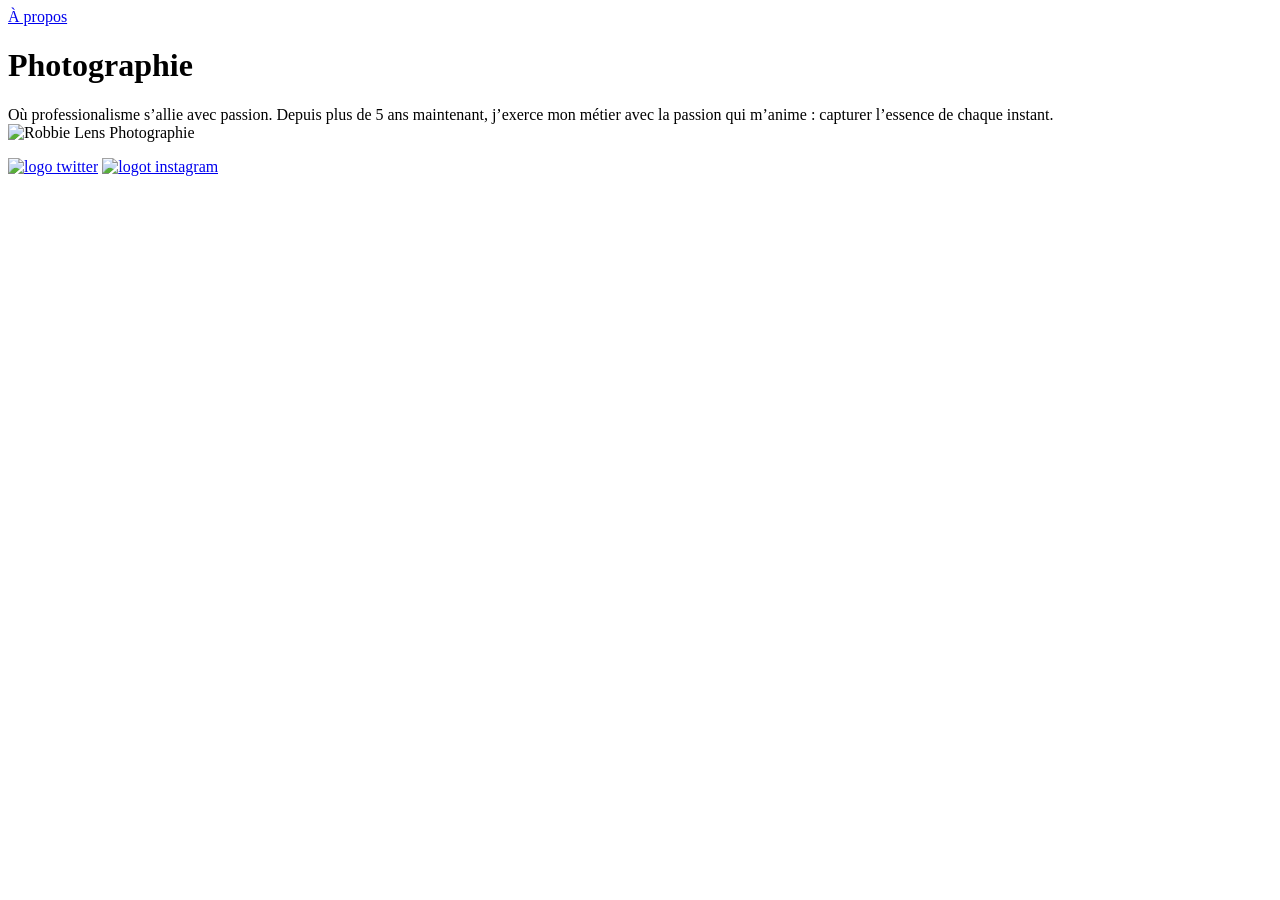
==== index.html @ 66fef2c3 "i add 2 img" ====
<!DOCTYPE html>
<html lang="fr">

<head>
    <meta charset="utf-8">
    <title>Accueil - Robbie Lens Photographie</title>
</head>

<body>
    <a href="a-propos.html">À propos</a>
    <h1>Photographie</h1>
    <p>
        Où professionalisme s’allie avec passion. Depuis plus de 5 ans maintenant, j’exerce mon métier avec la passion
        qui m’anime : capturer l’essence de chaque instant.
        <br><img src="images/robbie-lens.png" alt="Robbie Lens Photographie">
    </p>
    <a target="_blank" href="https://twitter.com/"><img src="images/twitter.png" alt="logo twitter"></a>
    <a target="_blank" href="https://www.instagram.com/"><img src="images/instagram.png" alt="logot instagram"></a>
</body>

</html>
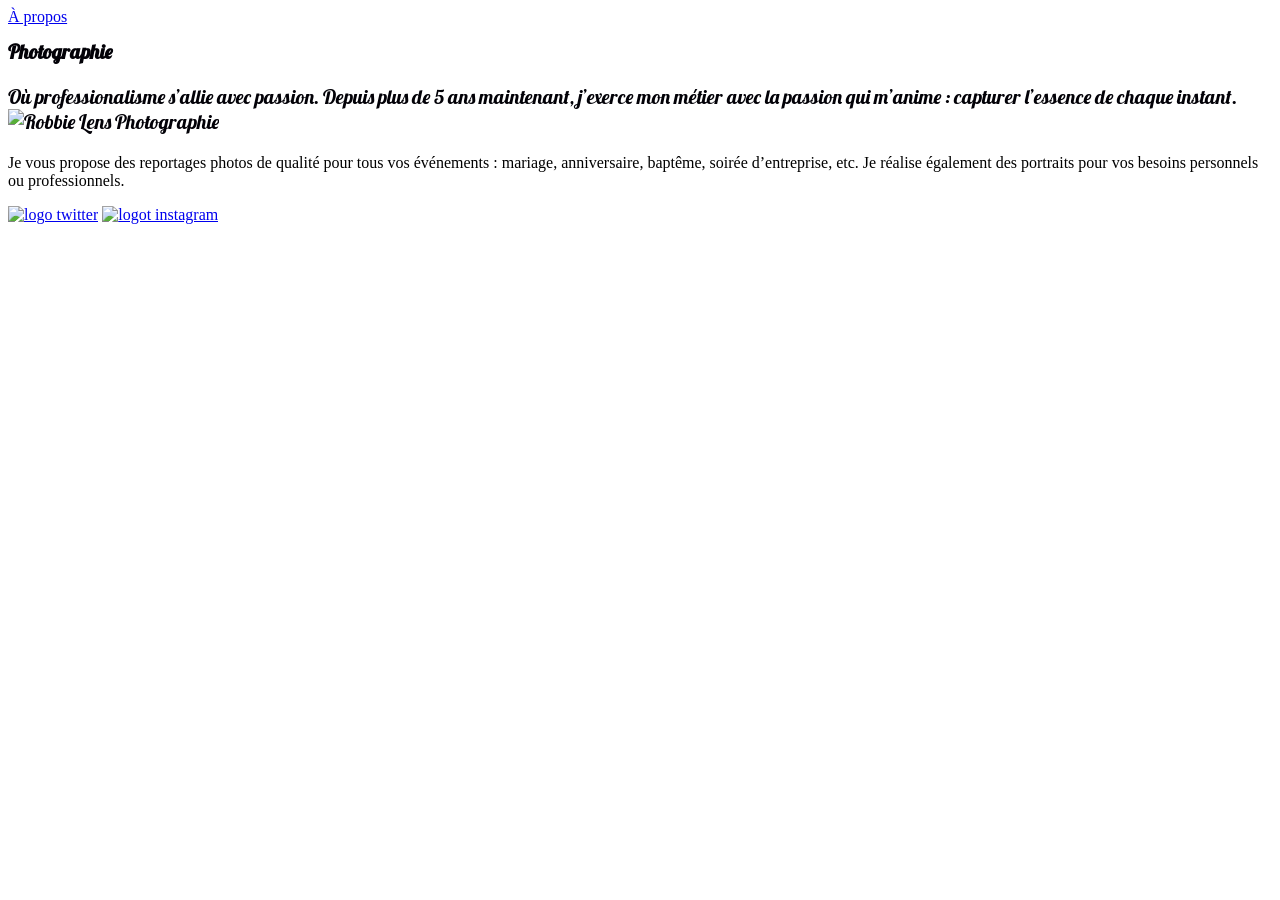
==== commit 056044b1: "i add link to img" ====
--- a/index.html
+++ b/index.html
@@ -4,16 +4,23 @@
 <head>
     <meta charset="utf-8">
     <title>Accueil - Robbie Lens Photographie</title>
+    <link href="https://fonts.googleapis.com/css2?family=Lobster&display=swap" rel="stylesheet">
+    <link rel="stylesheet" href="styles.css">
 </head>
 
 <body>
     <a href="a-propos.html">À propos</a>
-    <h1>Photographie</h1>
-    <p>
+    <h1 class="intro">Photographie</h1>
+    <p class="intro">
         Où professionalisme s’allie avec passion. Depuis plus de 5 ans maintenant, j’exerce mon métier avec la passion
         qui m’anime : capturer l’essence de chaque instant.
         <br><img src="images/robbie-lens.png" alt="Robbie Lens Photographie">
     </p>
+
+    <p>
+        Je vous propose des reportages photos de qualité pour tous vos événements : mariage, anniversaire, baptême,
+        soirée d’entreprise, etc. Je réalise également des portraits pour vos besoins personnels ou professionnels.
+    </p>    
     <a target="_blank" href="https://twitter.com/"><img src="images/twitter.png" alt="logo twitter"></a>
     <a target="_blank" href="https://www.instagram.com/"><img src="images/instagram.png" alt="logot instagram"></a>
 </body>
--- a/styles.css
+++ b/styles.css
@@ -0,0 +1,6 @@
+.intro {
+    color: rgb(2, 1, 7);
+    font-size: 20px;
+    font-family: 'Lobster', cursive;
+}
+
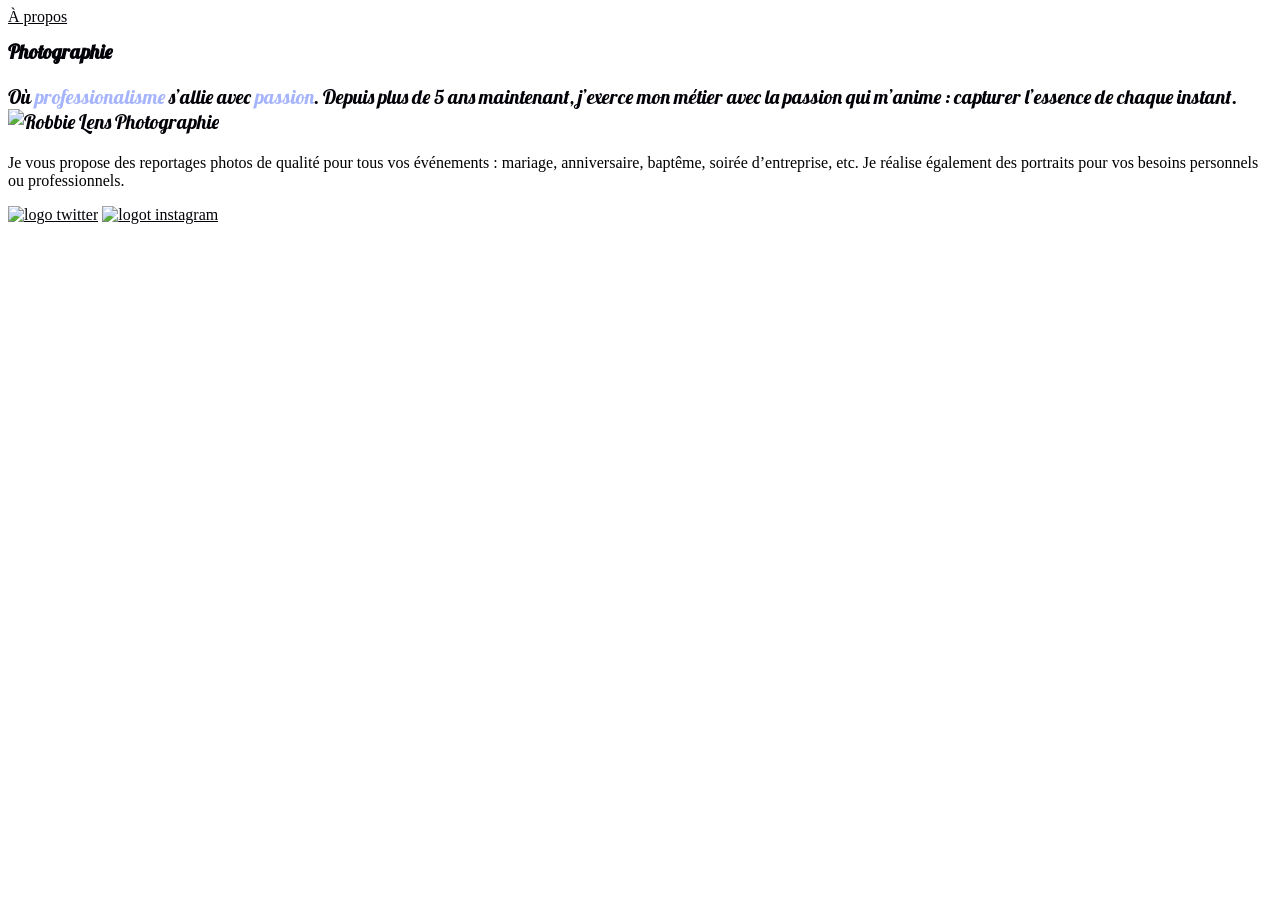
==== commit 85477949: "i add class.css and color" ====
--- a/index.html
+++ b/index.html
@@ -12,7 +12,7 @@
     <a href="a-propos.html">À propos</a>
     <h1 class="intro">Photographie</h1>
     <p class="intro">
-        Où professionalisme s’allie avec passion. Depuis plus de 5 ans maintenant, j’exerce mon métier avec la passion
+        Où <span>professionalisme</span> s’allie avec  <span>passion</span>. Depuis plus de 5 ans maintenant, j’exerce mon métier avec la passion
         qui m’anime : capturer l’essence de chaque instant.
         <br><img src="images/robbie-lens.png" alt="Robbie Lens Photographie">
     </p>
@@ -21,8 +21,10 @@
         Je vous propose des reportages photos de qualité pour tous vos événements : mariage, anniversaire, baptême,
         soirée d’entreprise, etc. Je réalise également des portraits pour vos besoins personnels ou professionnels.
     </p>    
-    <a target="_blank" href="https://twitter.com/"><img src="images/twitter.png" alt="logo twitter"></a>
-    <a target="_blank" href="https://www.instagram.com/"><img src="images/instagram.png" alt="logot instagram"></a>
+    <div>
+        <a target="_blank" href="https://twitter.com/"><img src="images/twitter.png" alt="logo twitter"></a>
+        <a target="_blank" href="https://www.instagram.com/"><img src="images/instagram.png" alt="logot instagram"></a>
+    </div>
 </body>
 
 </html>
--- a/styles.css
+++ b/styles.css
@@ -4,3 +4,10 @@
     font-family: 'Lobster', cursive;
 }
 
+a {
+    color: rgb(2, 1, 7);
+}
+
+span {
+    color: #A5B4FC;
+}
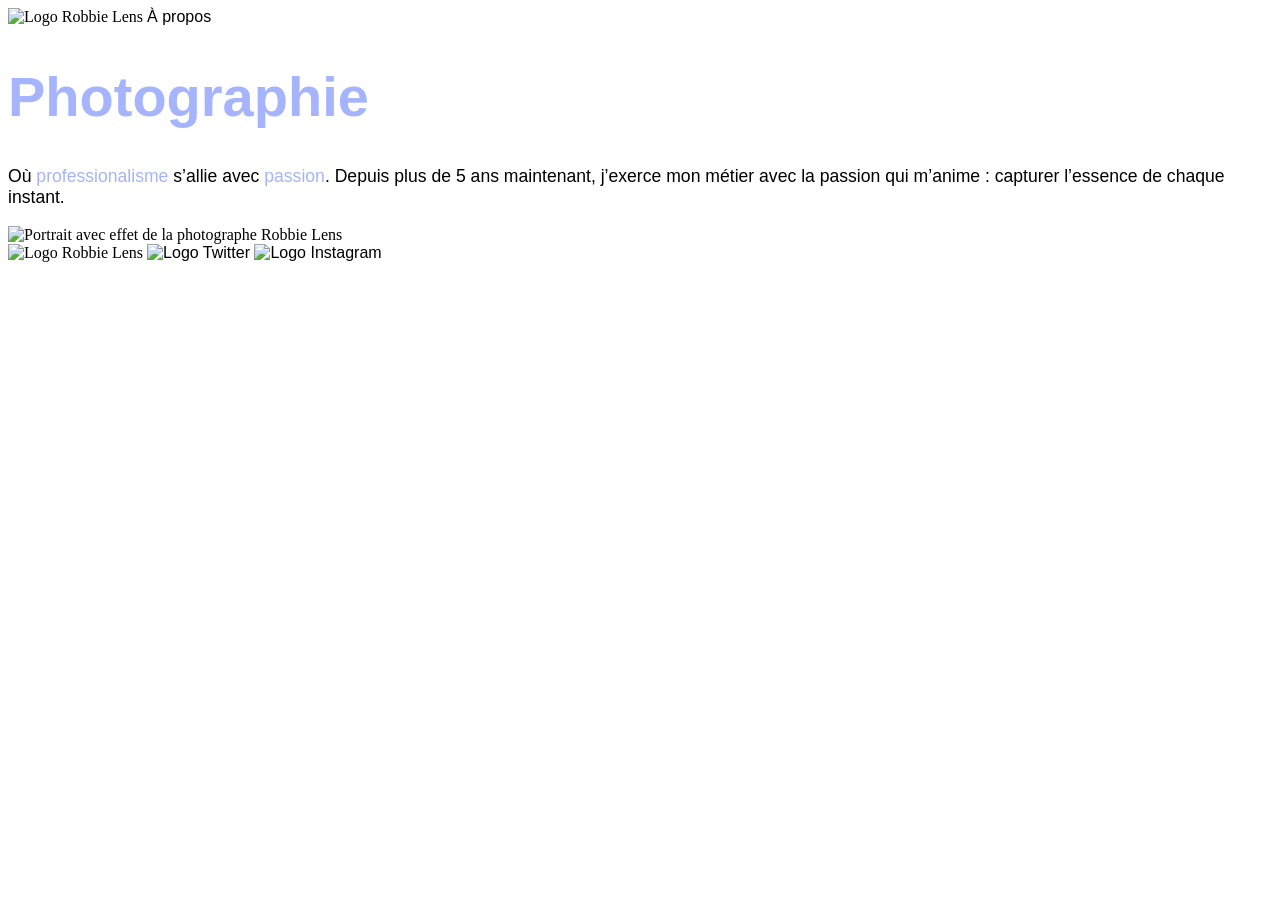
==== commit 0ec71949: "i changed css" ====
--- a/index.html
+++ b/index.html
@@ -4,26 +4,29 @@
 <head>
     <meta charset="utf-8">
     <title>Accueil - Robbie Lens Photographie</title>
-    <link href="https://fonts.googleapis.com/css2?family=Lobster&display=swap" rel="stylesheet">
-    <link rel="stylesheet" href="styles.css">
+    <link href="style.css" rel="stylesheet">
 </head>
 
 <body>
-    <a href="a-propos.html">À propos</a>
-    <h1 class="intro">Photographie</h1>
-    <p class="intro">
-        Où <span>professionalisme</span> s’allie avec  <span>passion</span>. Depuis plus de 5 ans maintenant, j’exerce mon métier avec la passion
+    <div>
+        <img src="images/logo.png" alt="Logo Robbie Lens">
+        <a href="a-propos.html">À propos</a>
+    </div>
+    <h1>Photographie</h1>
+    <p>
+        Où <em class="important">professionalisme</em> s’allie avec <em class="important">passion</em>. Depuis
+        plus de 5 ans maintenant, j’exerce mon métier avec la passion
         qui m’anime : capturer l’essence de chaque instant.
-        <br><img src="images/robbie-lens.png" alt="Robbie Lens Photographie">
     </p>
-
-    <p>
-        Je vous propose des reportages photos de qualité pour tous vos événements : mariage, anniversaire, baptême,
-        soirée d’entreprise, etc. Je réalise également des portraits pour vos besoins personnels ou professionnels.
-    </p>    
+    <img src="images/robbie-lens.png" alt="Portrait avec effet de la photographe Robbie Lens">
     <div>
-        <a target="_blank" href="https://twitter.com/"><img src="images/twitter.png" alt="logo twitter"></a>
-        <a target="_blank" href="https://www.instagram.com/"><img src="images/instagram.png" alt="logot instagram"></a>
+        <img src="images/logo.png" alt="Logo Robbie Lens">
+        <a target="_blank" href="https://twitter.com/">
+            <img src="images/twitter.png" alt="Logo Twitter">
+        </a>
+        <a target="_blank" href="https://www.instagram.com/">
+            <img src="images/instagram.png" alt="Logo Instagram" >
+        </a>
     </div>
 </body>
 
--- a/style.css
+++ b/style.css
@@ -0,0 +1,28 @@
+a {
+  color: black;
+  text-decoration: none;
+  font-family: 'Manrope', sans-serif;
+}
+
+em {
+  color: #a5b4fc;
+  font-style: normal;
+}
+
+h1 {
+ font-size: 3.5em;
+ color: #a5b4fc;
+ font-family: 'Montserrat', sans-serif;
+}
+
+p {
+  font-size: 1.1em;
+  font-family: 'Manrope', sans-serif;
+}
+
+li {
+  font-size: 1em;
+  font-family: 'Manrope', sans-serif;
+}
+
+
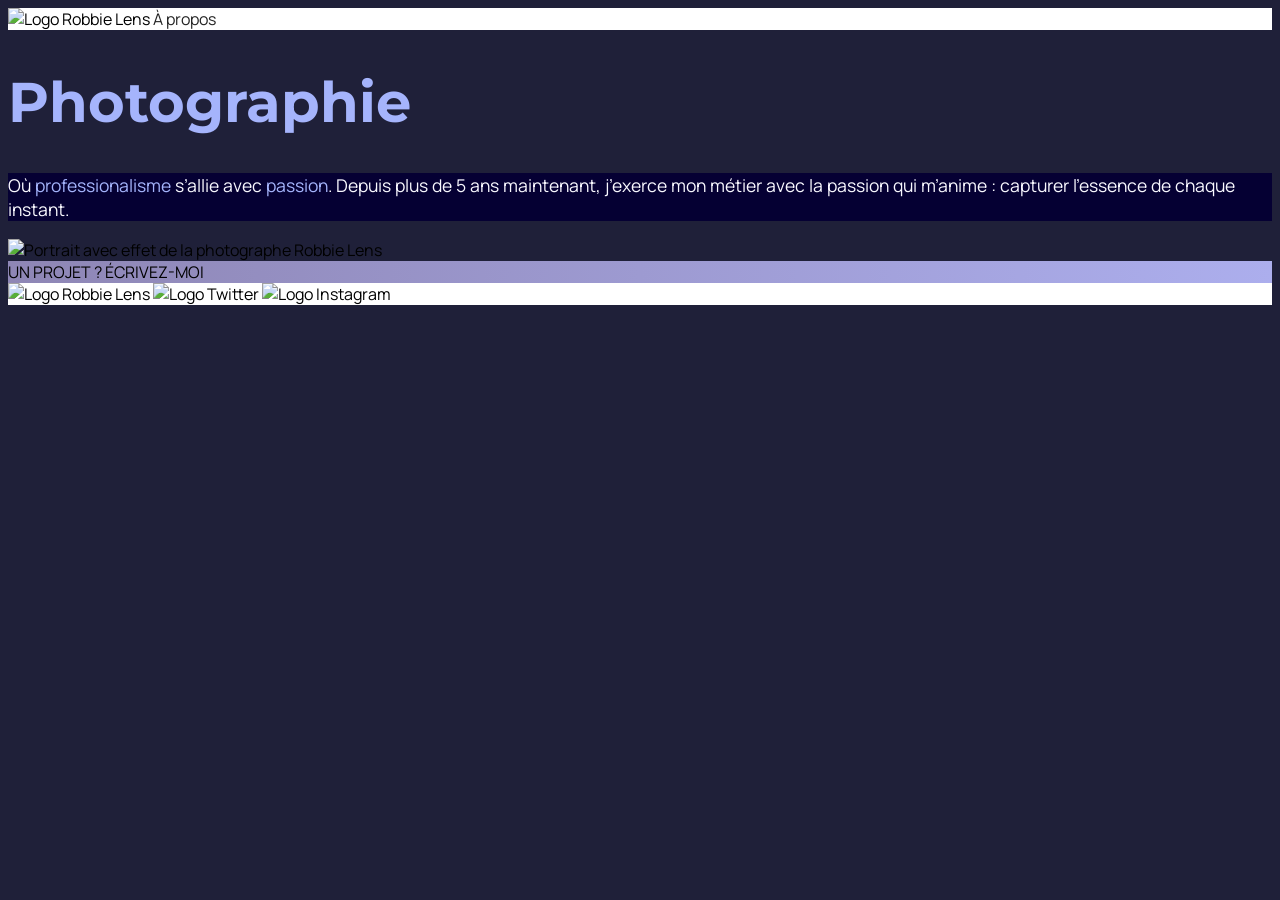
==== commit 87aa3071: "i used background" ====
--- a/index.html
+++ b/index.html
@@ -5,24 +5,31 @@
     <meta charset="utf-8">
     <title>Accueil - Robbie Lens Photographie</title>
     <link href="style.css" rel="stylesheet">
+    <link rel="preconnect" href="https://fonts.googleapis.com">
+    <link rel="preconnect" href="https://fonts.gstatic.com" crossorigin>
+    <link href="https://fonts.googleapis.com/css2?family=Manrope&family=Montserrat&display=swap" rel="stylesheet">
 </head>
 
 <body>
-    <div>
+    <div class="divtop">
         <img src="images/logo.png" alt="Logo Robbie Lens">
-        <a href="a-propos.html">À propos</a>
+        <a href="a-propos.html" class="liens">À propos</a>
     </div>
     <h1>Photographie</h1>
     <p>
-        Où <em class="important">professionalisme</em> s’allie avec <em class="important">passion</em>. Depuis
+        Où <em>professionalisme</em> s’allie avec <em>passion</em>. Depuis
         plus de 5 ans maintenant, j’exerce mon métier avec la passion
         qui m’anime : capturer l’essence de chaque instant.
     </p>
-    <img src="images/robbie-lens.png" alt="Portrait avec effet de la photographe Robbie Lens">
-    <div>
-        <img src="images/logo.png" alt="Logo Robbie Lens">
+    <img src="images/robbie-lens.png" alt="Portrait avec effet de la photographe Robbie Lens" >
+    <!-- Voici ici le nouvel élément ajouté 👇 -->
+    <div class="pas">
+        <a href="">UN PROJET ? ÉCRIVEZ-MOI</a>
+    </div>
+    <div class="divtop">
+        <img src="images/logo.png" alt="Logo Robbie Lens" >
         <a target="_blank" href="https://twitter.com/">
-            <img src="images/twitter.png" alt="Logo Twitter">
+            <img src="images/twitter.png" alt="Logo Twitter" >
         </a>
         <a target="_blank" href="https://www.instagram.com/">
             <img src="images/instagram.png" alt="Logo Instagram" >
--- a/style.css
+++ b/style.css
@@ -1,7 +1,13 @@
+body {
+  /* Ici on utilise le sélecteur body pour appliquer une police et une taille par défaut pour les éléments */
+  font-family: 'Manrope', sans-serif;
+  font-size: 1em;
+  background-color: #1F2039;
+}
+
 a {
   color: black;
   text-decoration: none;
-  font-family: 'Manrope', sans-serif;
 }
 
 em {
@@ -10,19 +16,29 @@
 }
 
 h1 {
- font-size: 3.5em;
- color: #a5b4fc;
- font-family: 'Montserrat', sans-serif;
+  font-size: 3.5em;
+  color: #a5b4fc;
+  font-family: 'Montserrat', sans-serif;
 }
 
 p {
   font-size: 1.1em;
-  font-family: 'Manrope', sans-serif;
 }
 
-li {
-  font-size: 1em;
-  font-family: 'Manrope', sans-serif;
+div.divtop {
+  background-color: white;
 }
 
+.liens {
+  color: #242424;
+}
 
+p, h2, ul li {
+  color: #F9F8FF;
+  background-color: rgb(5, 0, 51);
+}
+
+.pas {
+  background:linear-gradient(90deg, #8E86B5 , #ACAEED ); ;
+}
+
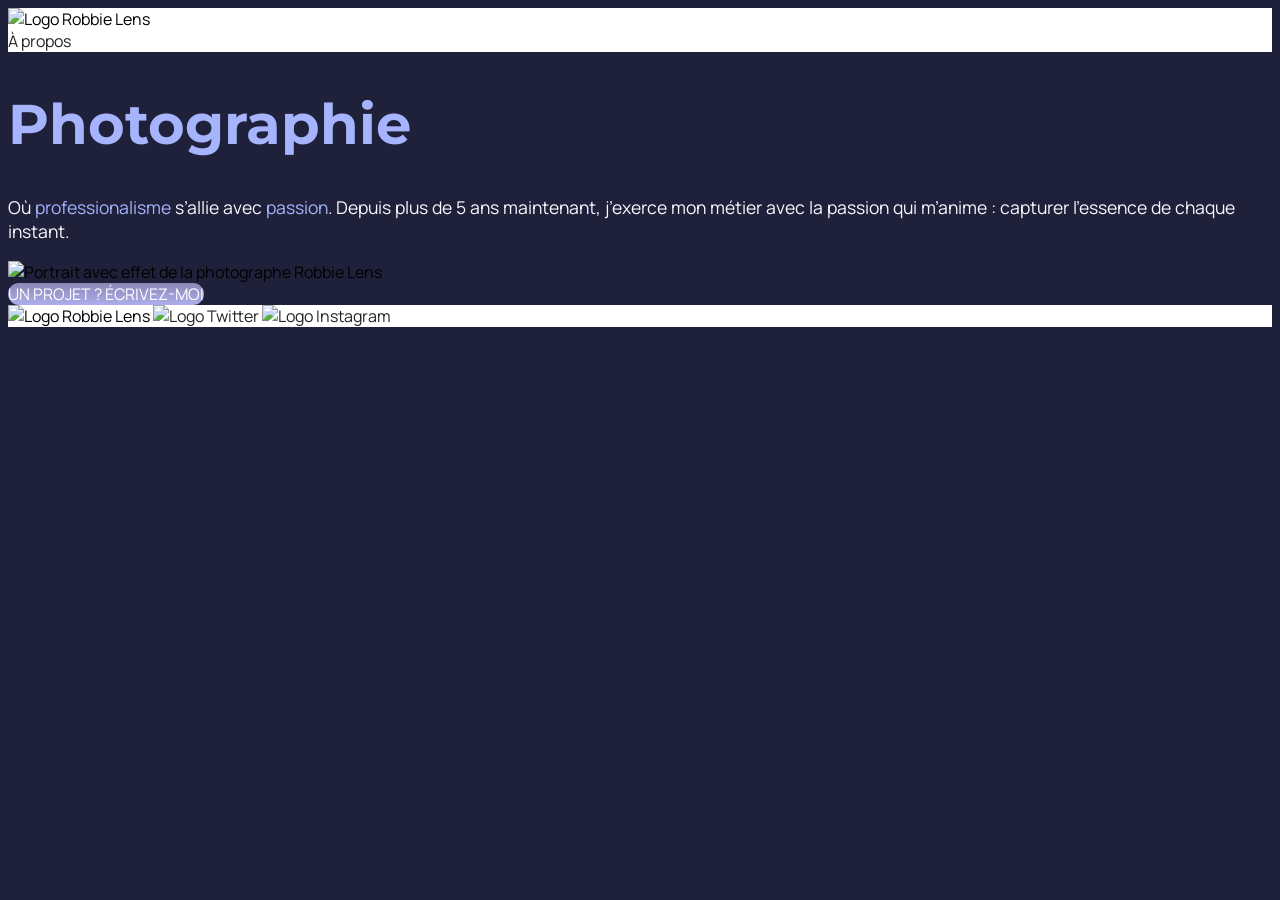
==== commit a932094e: "add header and footer" ====
--- a/index.html
+++ b/index.html
@@ -11,30 +11,39 @@
 </head>
 
 <body>
-    <div class="divtop">
-        <img src="images/logo.png" alt="Logo Robbie Lens">
-        <a href="a-propos.html" class="liens">À propos</a>
-    </div>
-    <h1>Photographie</h1>
-    <p>
-        Où <em>professionalisme</em> s’allie avec <em>passion</em>. Depuis
-        plus de 5 ans maintenant, j’exerce mon métier avec la passion
-        qui m’anime : capturer l’essence de chaque instant.
-    </p>
-    <img src="images/robbie-lens.png" alt="Portrait avec effet de la photographe Robbie Lens" >
-    <!-- Voici ici le nouvel élément ajouté 👇 -->
-    <div class="pas">
-        <a href="">UN PROJET ? ÉCRIVEZ-MOI</a>
-    </div>
-    <div class="divtop">
-        <img src="images/logo.png" alt="Logo Robbie Lens" >
-        <a target="_blank" href="https://twitter.com/">
-            <img src="images/twitter.png" alt="Logo Twitter" >
-        </a>
-        <a target="_blank" href="https://www.instagram.com/">
-            <img src="images/instagram.png" alt="Logo Instagram" >
-        </a>
-    </div>
+    <header>
+        <div>
+            <img src="images/logo.png" alt="Logo Robbie Lens">
+            <nav>
+                <a href="a-propos.html">À propos</a>
+            </nav>
+        </div>
+    </header>
+    <main>
+        <h1>Photographie</h1>
+        <p>
+            Où <em>professionalisme</em> s’allie avec <em>passion</em>. Depuis
+            plus de 5 ans maintenant, j’exerce mon métier avec la passion
+            qui m’anime : capturer l’essence de chaque instant.
+        </p>
+        <img src="images/robbie-lens.png" alt="Portrait avec effet de la photographe Robbie Lens">
+        <div>
+            <nav>
+                <a href="" class="cta">UN PROJET ? ÉCRIVEZ-MOI</a>
+            </nav>
+        </div>
+    </main>
+    <footer>
+        <div>
+            <img src="images/logo.png" alt="Logo Robbie Lens">
+            <a target="_blank" href="https://twitter.com/" class="lien-icone">
+                <img src="images/twitter.png" alt="Logo Twitter">
+            </a>
+            <a target="_blank" href="https://www.instagram.com/" class="lien-icone">
+                <img src="images/instagram.png" alt="Logo Instagram">
+            </a>
+        </div>
+    </footer>
 </body>
 
-</html>
+</html>
--- a/style.css
+++ b/style.css
@@ -1,12 +1,11 @@
 body {
-  /* Ici on utilise le sélecteur body pour appliquer une police et une taille par défaut pour les éléments */
   font-family: 'Manrope', sans-serif;
   font-size: 1em;
-  background-color: #1F2039;
+  background-color: #1f2039;
 }
 
 a {
-  color: black;
+  color: #242424;
   text-decoration: none;
 }
 
@@ -21,24 +20,41 @@
   font-family: 'Montserrat', sans-serif;
 }
 
-p {
-  font-size: 1.1em;
+h2 {
+  color: #f9f8ff;
 }
 
-div.divtop {
+p,
+li {
+  font-size: 1.1em;
+  color: #f9f8ff;
+}
+
+header,
+footer {
   background-color: white;
 }
 
-.liens {
-  color: #242424;
+.cta {
+  background: linear-gradient(#8e86b5, #acaeed);
+  color: white;
+  border-radius: 50px;
 }
 
-p, h2, ul li {
-  color: #F9F8FF;
-  background-color: rgb(5, 0, 51);
+a:hover {
+  text-decoration: underline;
 }
 
-.pas {
-  background:linear-gradient(90deg, #8E86B5 , #ACAEED ); ;
+.cta:hover {
+  background: linear-gradient(#696484, #8788ba);
+  text-decoration: none;
 }
 
+.lien-icone:hover {
+  opacity: 0.5;
+}
+
+.carre-contenu {
+  border-right: 1px solid #8e86b5;
+  border-bottom: 1px solid #8e86b5;
+}
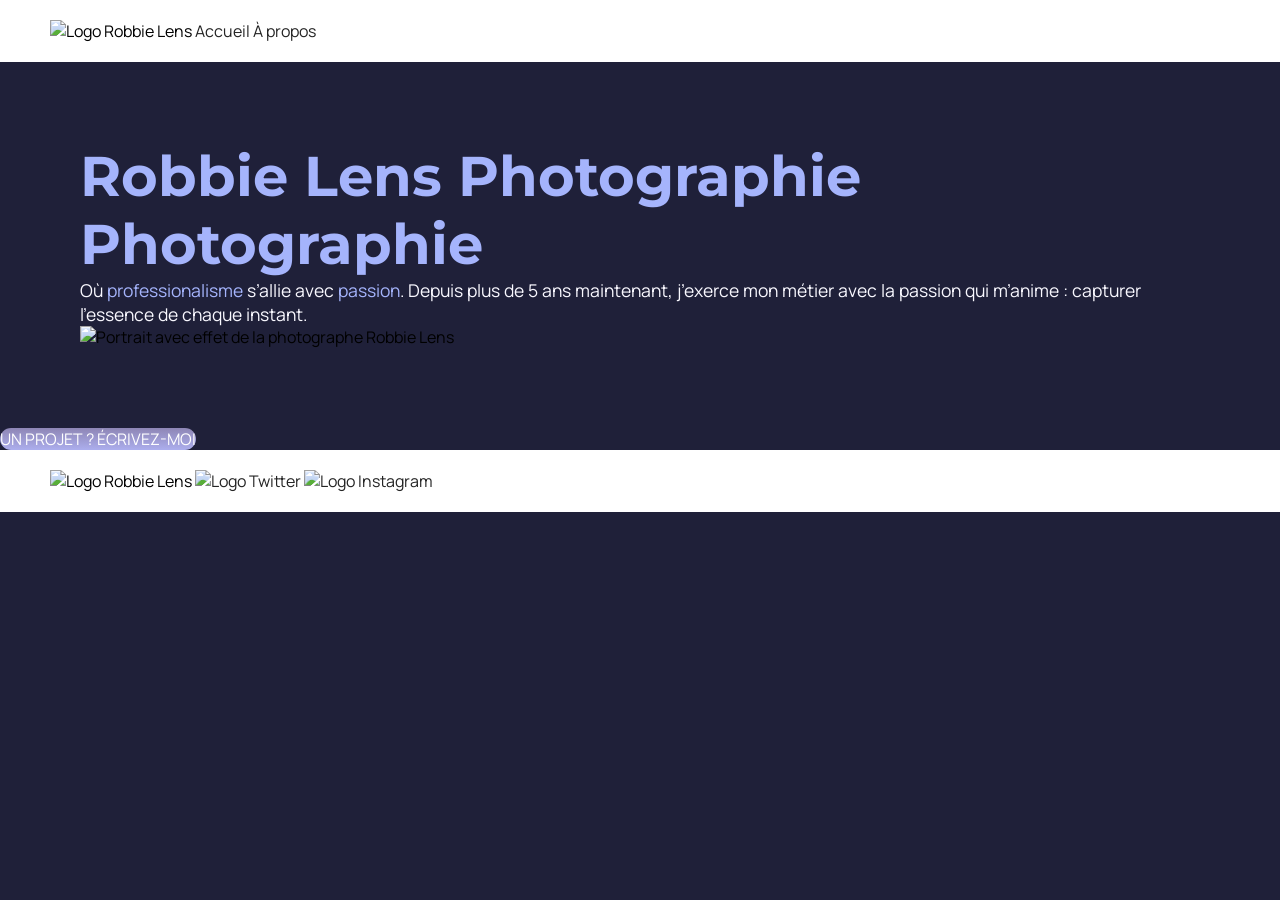
==== commit a98875cc: "i add margin" ====
--- a/index.html
+++ b/index.html
@@ -12,37 +12,34 @@
 
 <body>
     <header>
-        <div>
+        <nav>
             <img src="images/logo.png" alt="Logo Robbie Lens">
-            <nav>
-                <a href="a-propos.html">À propos</a>
-            </nav>
-        </div>
+            <a href="index.html">Accueil</a>
+            <a href="a-propos.html">À propos</a>
+        </nav>
     </header>
     <main>
-        <h1>Photographie</h1>
-        <p>
-            Où <em>professionalisme</em> s’allie avec <em>passion</em>. Depuis
-            plus de 5 ans maintenant, j’exerce mon métier avec la passion
-            qui m’anime : capturer l’essence de chaque instant.
-        </p>
-        <img src="images/robbie-lens.png" alt="Portrait avec effet de la photographe Robbie Lens">
+        <section>
+            <h1>Robbie Lens Photographie Photographie</h1>
+            <p>
+                Où <em>professionalisme</em> s’allie avec <em>passion</em>. Depuis
+                plus de 5 ans maintenant, j’exerce mon métier avec la passion
+                qui m’anime : capturer l’essence de chaque instant.
+            </p>
+            <img src="images/robbie-lens.png" alt="Portrait avec effet de la photographe Robbie Lens">
+        </section>
         <div>
-            <nav>
-                <a href="" class="cta">UN PROJET ? ÉCRIVEZ-MOI</a>
-            </nav>
+            <a href="" class="cta">UN PROJET ? ÉCRIVEZ-MOI</a>
         </div>
     </main>
     <footer>
-        <div>
-            <img src="images/logo.png" alt="Logo Robbie Lens">
-            <a target="_blank" href="https://twitter.com/" class="lien-icone">
-                <img src="images/twitter.png" alt="Logo Twitter">
-            </a>
-            <a target="_blank" href="https://www.instagram.com/" class="lien-icone">
-                <img src="images/instagram.png" alt="Logo Instagram">
-            </a>
-        </div>
+        <img src="images/logo.png" alt="Logo Robbie Lens">
+        <a target="_blank" href="https://twitter.com/" class="lien-icone">
+            <img src="images/twitter.png" alt="Logo Twitter">
+        </a>
+        <a target="_blank" href="https://www.instagram.com/" class="lien-icone">
+            <img src="images/instagram.png" alt="Logo Instagram">
+        </a>
     </footer>
 </body>
 
--- a/style.css
+++ b/style.css
@@ -1,3 +1,7 @@
+* {
+  margin: 0;
+}
+
 body {
   font-family: 'Manrope', sans-serif;
   font-size: 1em;
@@ -22,6 +26,7 @@
 
 h2 {
   color: #f9f8ff;
+  margin: 10px 0 10px 0;
 }
 
 p,
@@ -32,6 +37,7 @@
 
 header,
 footer {
+  padding: 20px 50px 20px 50px;
   background-color: white;
 }
 
@@ -55,6 +61,17 @@
 }
 
 .carre-contenu {
+  padding: 50px;
   border-right: 1px solid #8e86b5;
   border-bottom: 1px solid #8e86b5;
 }
+
+section {
+  padding: 80px;
+}
+
+.a-propos-main{
+  width: 80%;
+  margin: auto;
+
+}
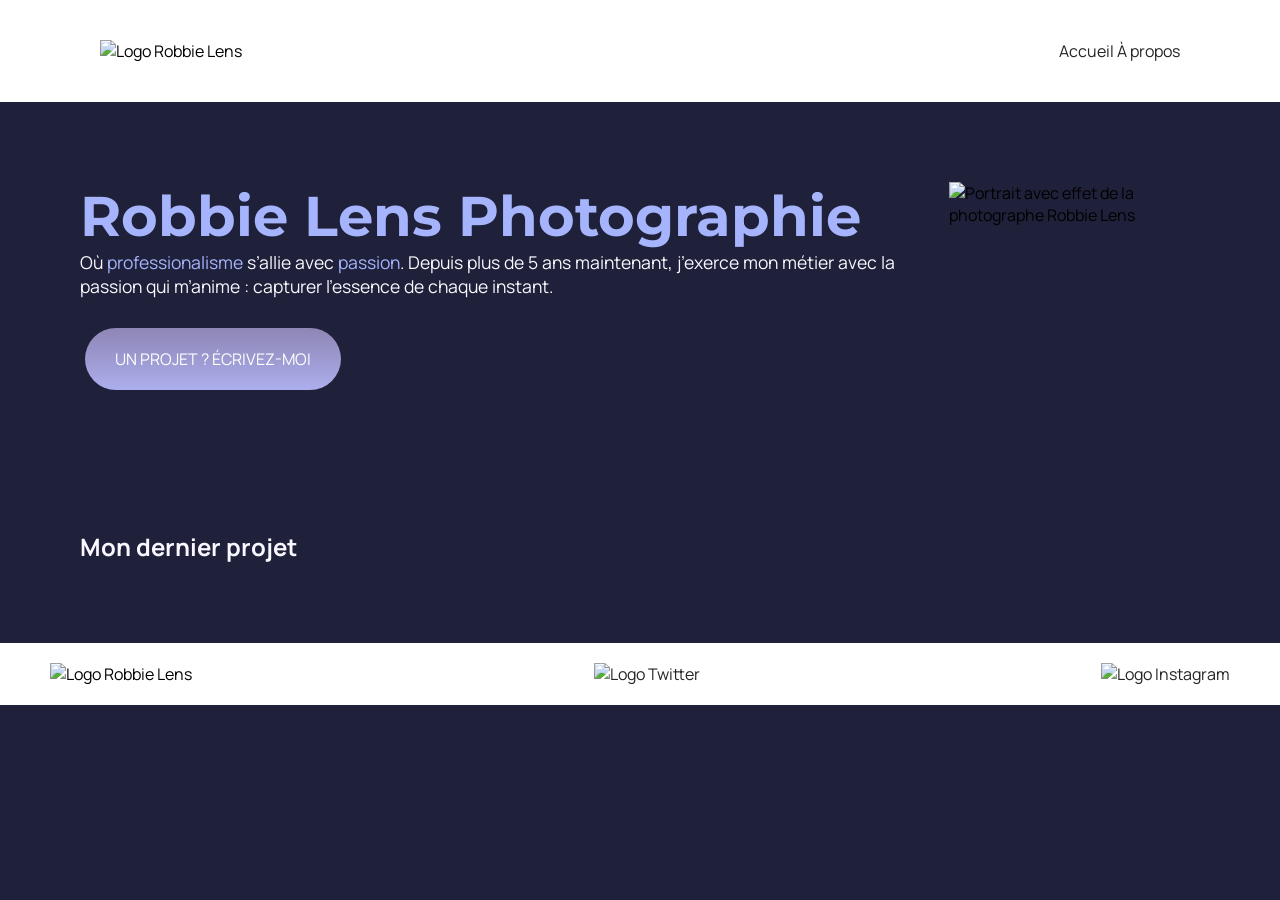
==== commit db39d840: "je sais plus" ====
--- a/index.html
+++ b/index.html
@@ -14,23 +14,31 @@
     <header>
         <nav>
             <img src="images/logo.png" alt="Logo Robbie Lens">
-            <a href="index.html">Accueil</a>
-            <a href="a-propos.html">À propos</a>
+            <div>
+                <a href="index.html">Accueil</a>
+                <a href="a-propos.html">À propos</a>
+            </div>
         </nav>
     </header>
     <main>
         <section>
-            <h1>Robbie Lens Photographie Photographie</h1>
-            <p>
-                Où <em>professionalisme</em> s’allie avec <em>passion</em>. Depuis
-                plus de 5 ans maintenant, j’exerce mon métier avec la passion
-                qui m’anime : capturer l’essence de chaque instant.
-            </p>
+            <div>
+                <h1>Robbie Lens Photographie</h1>
+                <p>
+                    Où <em>professionalisme</em> s’allie avec <em>passion</em>. Depuis
+                    plus de 5 ans maintenant, j’exerce mon métier avec la passion
+                    qui m’anime : capturer l’essence de chaque instant.
+                </p>
+                <div>
+                    <a href="" class="cta">UN PROJET ? ÉCRIVEZ-MOI</a>
+                </div>
+            </div>
             <img src="images/robbie-lens.png" alt="Portrait avec effet de la photographe Robbie Lens">
+
         </section>
-        <div>
-            <a href="" class="cta">UN PROJET ? ÉCRIVEZ-MOI</a>
-        </div>
+        <section>
+            <h2>Mon dernier projet</h2>
+        </section>
     </main>
     <footer>
         <img src="images/logo.png" alt="Logo Robbie Lens">
--- a/style.css
+++ b/style.css
@@ -26,25 +26,27 @@
 
 h2 {
   color: #f9f8ff;
-  margin: 10px 0 10px 0;
 }
 
 p,
 li {
+  margin: 0 0 50px 0;
   font-size: 1.1em;
   color: #f9f8ff;
 }
 
 header,
 footer {
-  padding: 20px 50px 20px 50px;
   background-color: white;
+  padding: 20px 50px;
 }
 
 .cta {
   background: linear-gradient(#8e86b5, #acaeed);
   color: white;
   border-radius: 50px;
+  margin: 5px;
+  padding: 20px 30px;
 }
 
 a:hover {
@@ -54,6 +56,7 @@
 .cta:hover {
   background: linear-gradient(#696484, #8788ba);
   text-decoration: none;
+
 }
 
 .lien-icone:hover {
@@ -61,17 +64,37 @@
 }
 
 .carre-contenu {
-  padding: 50px;
   border-right: 1px solid #8e86b5;
   border-bottom: 1px solid #8e86b5;
+  padding: 50px;
+}
+
+.carre-contenu h2 {
+  margin-top: 30px;
+}
+
+.carre-contenu ul {
+  margin-top: 30px;
 }
 
 section {
+  display: flex;
+  justify-content: space-between;
   padding: 80px;
+  
 }
 
-.a-propos-main{
-  width: 80%;
+.a-propos-main {
+  width: 50%;
   margin: auto;
+}
 
+
+nav,footer {
+  display: flex;
+  justify-content: space-between;
+  align-items: center;
+  padding: 20px 50px;
 }
+
+
